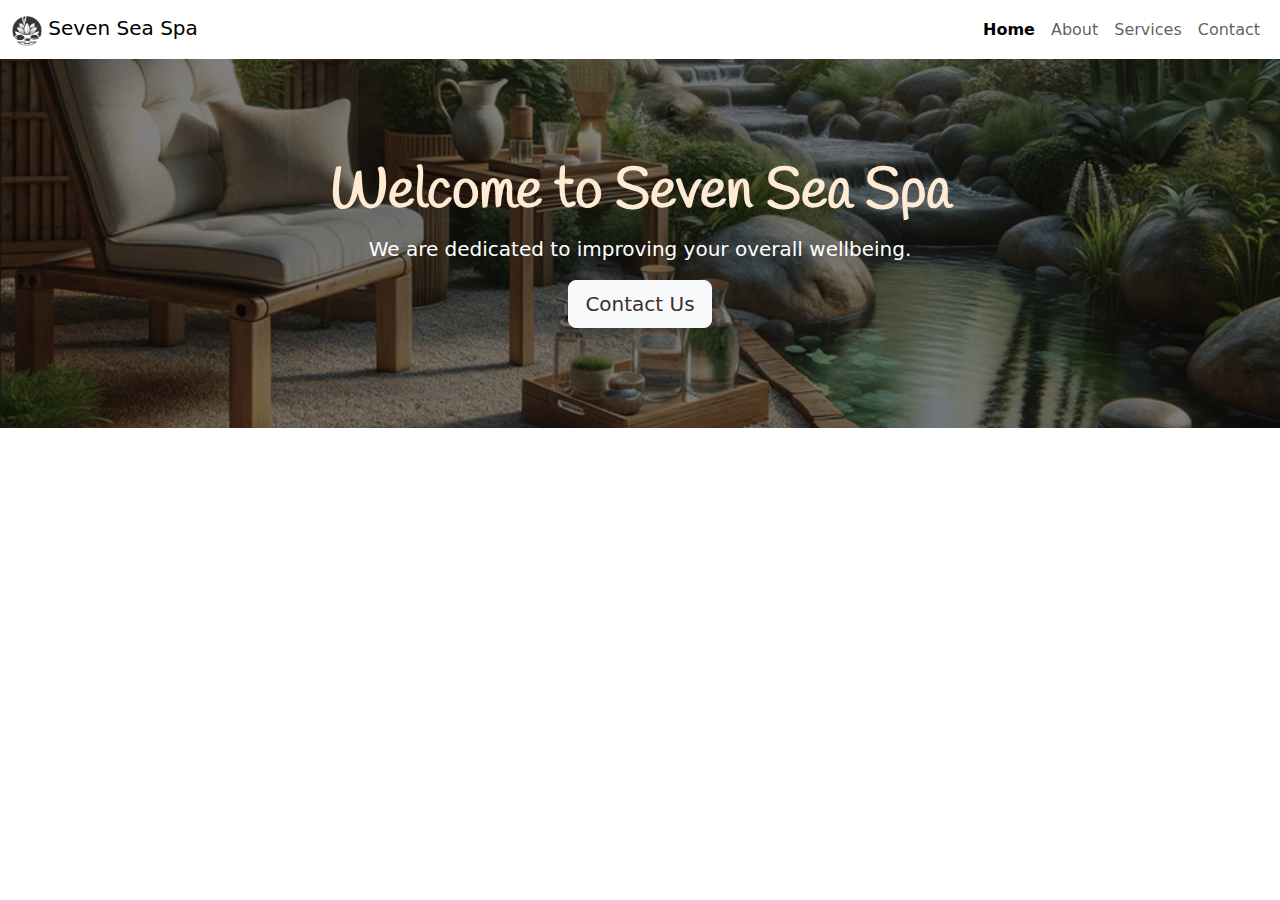
==== index.html @ fd04cd63 "Added navbar styling and hero image" ====
<!DOCTYPE html>
<html lang="en">
<head>
    <meta charset="UTF-8">
    <meta name="viewport" content="width=device-width, initial-scale=1.0">
    <link href="https://cdn.jsdelivr.net/npm/bootstrap@5.3.3/dist/css/bootstrap.min.css" rel="stylesheet" integrity="sha384-QWTKZyjpPEjISv5WaRU9OFeRpok6YctnYmDr5pNlyT2bRjXh0JMhjY6hW+ALEwIH" crossorigin="anonymous">
    <!-- Google Font -->
    <link href="https://fonts.googleapis.com/css2?family=Handlee&display=swap" rel="stylesheet">
    <style>
        .navbar-custom {
            color: #3b2f2f;
        }
        .navbar-custom .nav-link {
            color: #3b2f2f;
        }
        .hero-section {
            background: linear-gradient(rgba(0, 0, 0, 0.5), rgba(0, 0, 0, 0.5)), url('assets/images/hero.png') no-repeat center center;
            background-size: cover;
            color: #ffebd4;
            padding: 100px 0;
        }
        .hero-section h1 {
            font-family: 'Handlee', cursive;
            color: #ffebd4;
        }
        .btn {
            color: #3b2f2f;
        }
    </style>
    <title>Seven Sea Spa</title>
</head>
<body>
    <!-- Navbar -->
    <nav class="navbar navbar-expand-lg navbar-light bg-white">
        <div class="container-fluid">
            <!-- Logo -->
            <a class="navbar-brand" href="#">
                <img src="assets/images/logo.png" alt="Seven Sea Spa Logo" width="30" height="30" class="d-inline-block align-text-top">
                Seven Sea Spa
            </a>
            <button class="navbar-toggler" type="button" data-bs-toggle="collapse" data-bs-target="#navbarNav" aria-controls="navbarNav" aria-expanded="false" aria-label="Toggle navigation">
                <span class="navbar-toggler-icon"></span>
            </button>
            <div class="collapse navbar-collapse" id="navbarNav">
                <ul class="navbar-nav ms-auto">
                    <li class="nav-item">
                        <a class="nav-link fw-bold active" aria-current="page" href="#">Home</a>
                    </li>
                    <li class="nav-item">
                        <a class="nav-link" href="#">About</a>
                    </li>
                    <li class="nav-item">
                        <a class="nav-link" href="#">Services</a>
                    </li>
                    <li class="nav-item">
                        <a class="nav-link" href="#">Contact</a>
                    </li>
                </ul>
            </div>
        </div>
    </nav>

    <!-- Hero Section -->
    <section class="hero-section d-flex align-items-center justify-content-center text-center">
        <div class="container text-white">
            <h1 class="display-4 fw-bold">Welcome to Seven Sea Spa</h1>
            <p class="lead">We are dedicated to improving your overall wellbeing.</p>
            <a href="#contact" class="btn btn-light btn-lg">Contact Us</a>
        </div>
    </section>

    <script src="https://cdn.jsdelivr.net/npm/bootstrap@5.3.3/dist/js/bootstrap.bundle.min.js" integrity="sha384-YvpcrYf0tY3lHB60NNkmXc5s9fDVZLESaAA55NDzOxhy9GkcIdslK1eN7N6jIeHz" crossorigin="anonymous"></script>
</body>
</html>
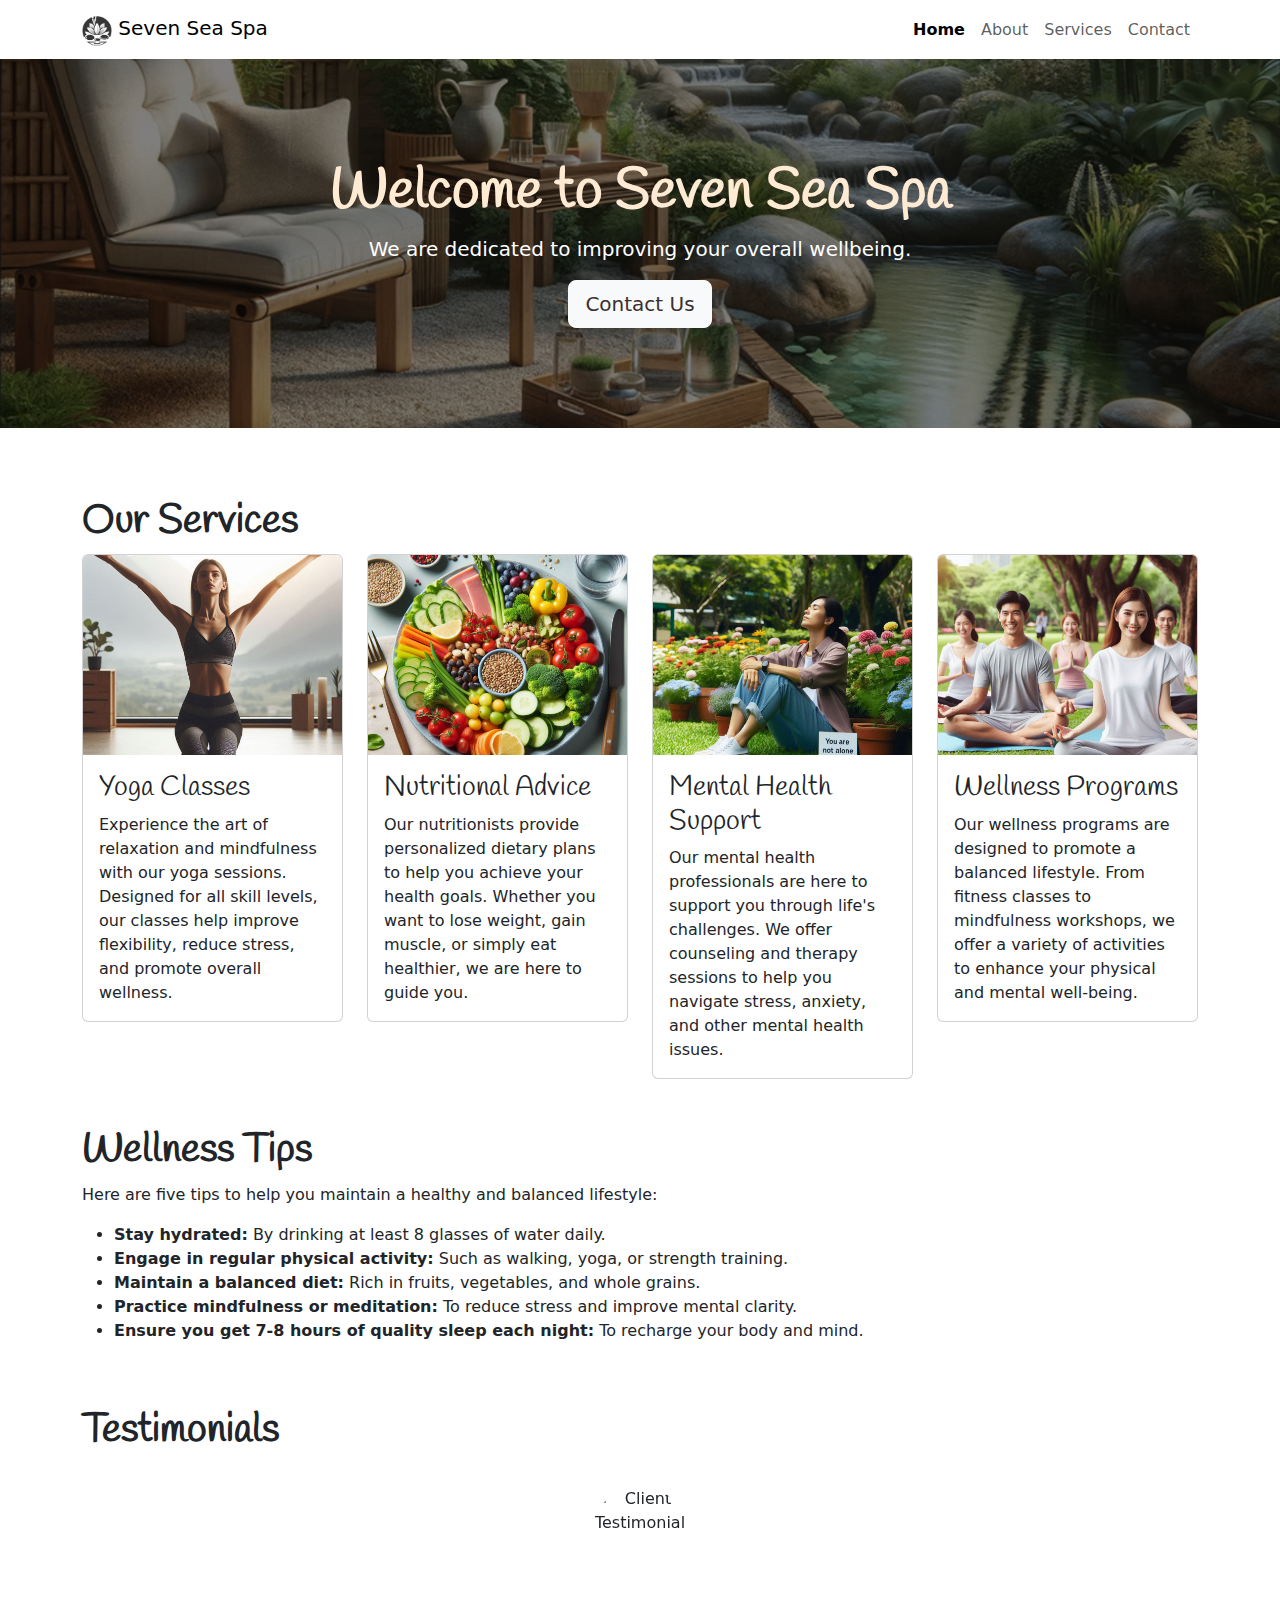
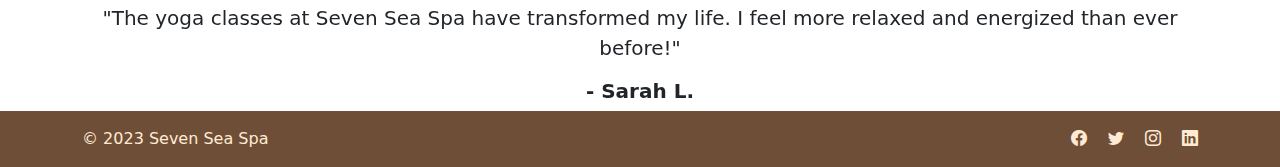
==== commit ce3756f5: "add navbar, testimonals, services and made the navbar stick" ====
--- a/index.html
+++ b/index.html
@@ -13,6 +13,12 @@
         .navbar-custom .nav-link {
             color: #3b2f2f;
         }
+
+        .navbar {
+            position: sticky;
+            top: 0;
+            z-index: 1000;
+        }
         .hero-section {
             background: linear-gradient(rgba(0, 0, 0, 0.5), rgba(0, 0, 0, 0.5)), url('assets/images/hero.png') no-repeat center center;
             background-size: cover;
@@ -26,13 +32,28 @@
         .btn {
             color: #3b2f2f;
         }
+        /* Set height for service images */
+        .services-section .card-img-top {
+            height: 200px;
+            object-fit: cover;
+        }
+        /* Add space between hero and services section */
+        .services-section {
+            margin-top: 70px; /* Adjust the value as needed */
+        }
+
+        .services-section h2,
+        h3 {
+            font-family: 'Handlee', cursive;
+        }
+    
     </style>
     <title>Seven Sea Spa</title>
 </head>
 <body>
     <!-- Navbar -->
     <nav class="navbar navbar-expand-lg navbar-light bg-white">
-        <div class="container-fluid">
+        <div class="container">
             <!-- Logo -->
             <a class="navbar-brand" href="#">
                 <img src="assets/images/logo.png" alt="Seven Sea Spa Logo" width="30" height="30" class="d-inline-block align-text-top">
@@ -68,7 +89,144 @@
             <a href="#contact" class="btn btn-light btn-lg">Contact Us</a>
         </div>
     </section>
-
+    <!-- Services Section -->
+    <section id="services" class="container section services-section">
+        <div class="row">
+            <div class="col-12 text-md-start text-center">
+                <h2 class="display-6 fw-bold">Our Services</h2>
+            </div>
+            <div class="col-12 col-md-6 col-xl-3">
+                <div class="card">
+                    <img src="assets/images/yoga.png" class="card-img-top" alt="A yoga instructor leading a class">
+                    <div class="card-body">
+                        <h3 class="card-title sub-heading-color">Yoga Classes</h3>
+                        <p class="card-text">
+                            Experience the art of relaxation and mindfulness with our yoga sessions. 
+                            Designed for all skill levels, our classes help improve flexibility, 
+                            reduce stress, and promote overall wellness.
+                        </p>
+                    </div>
+                </div>
+            </div>
+            <div class="col-12 col-md-6 col-xl-3">
+                <div class="card">
+                    <img src="assets/images/nutrition.png" class="card-img-top" alt="A nutritionist consulting with a client">
+                    <div class="card-body">
+                        <h3 class="card-title sub-heading-color">Nutritional Advice</h3>
+                        <p class="card-text">
+                            Our nutritionists provide personalized dietary plans to help you
+                            achieve your health goals. Whether you want to lose weight, gain
+                            muscle, or simply eat healthier, we are here to guide you.
+                        </p>
+                    </div>
+                </div>
+            </div>
+            <div class="col-12 col-md-6 col-xl-3">
+                <div class="card">
+                    <img src="assets/images/mental_health.png" class="card-img-top" alt="A personalized mental health support session">
+                    <div class="card-body">
+                        <h3 class="card-title sub-heading-color">Mental Health Support</h3>
+                        <p class="card-text">
+                            Our mental health professionals are here to support you through
+                            life's challenges. We offer counseling and therapy sessions to
+                            help you navigate stress, anxiety, and other mental health issues.
+                        </p>
+                    </div>
+                </div>
+            </div>
+            <div class="col-12 col-md-6 col-xl-3">
+                <div class="card">
+                    <img src="assets/images/wellness.png" class="card-img-top" alt="A wellness program for everyone">
+                    <div class="card-body">
+                        <h3 class="card-title sub-heading-color">Wellness Programs</h3>
+                        <p class="card-text">
+                            Our wellness programs are designed to promote a balanced lifestyle.
+                            From fitness classes to mindfulness workshops, we offer a variety
+                            of activities to enhance your physical and mental well-being.
+                        </p>
+                    </div>
+                </div>
+            </div>
+        </div>
+    </section>
+    <!-- Wellness Tips Section -->
+    <section id="wellness-tips" class="container section mt-5">
+        <div class="row">
+            <div class="col-12 text-md-start text-center">
+                <h2 class="display-6 fw-bold" style="font-family: 'Handlee', cursive;">Wellness Tips</h2>
+                <p>Here are five tips to help you maintain a healthy and balanced lifestyle:</p>
+                <ul>
+                    <li><strong> Stay hydrated:</strong> By drinking at least 8 glasses of water daily.</li>
+                    <li><strong>Engage in regular physical activity:</strong> Such as walking, yoga, or strength training.</li>
+                    <li><strong>Maintain a balanced diet:</strong> Rich in fruits, vegetables, and whole grains.</li>
+                    <li><strong>Practice mindfulness or meditation:</strong> To reduce stress and improve mental clarity.</li>
+                    <li><strong>Ensure you get 7-8 hours of quality sleep each night:</strong> To recharge your body and mind.</li>
+                </ul>
+            </div>
+        </div>
+    </section>
+    <!-- Testimonials Section -->
+    <section id="testimonials" class="container section mt-5">
+        <div class="row">
+            <div class="col-12 text-md-start text-center">
+                <h2 class="display-6 fw-bold" style="font-family: 'Handlee', cursive;">Testimonials</h2>
+            </div>
+        </div>
+        <div id="testimonialsCarousel" class="carousel slide mt-4" data-bs-ride="carousel">
+            <div class="carousel-inner">
+                <div class="carousel-item active">
+                    <div class="d-flex flex-column align-items-center text-center">
+                        <img src="assets/images/testimonial1.jpg" alt="Client Testimonial" class="rounded-circle mb-3" style="width: 100px; height: 100px; object-fit: cover;">
+                        <p class="lead">"The yoga classes at Seven Sea Spa have transformed my life. I feel more relaxed and energized than ever before!"</p>
+                        <h5 class="fw-bold">- Sarah L.</h5>
+                    </div>
+                </div>
+                <div class="carousel-item">
+                    <div class="d-flex flex-column align-items-center text-center">
+                        <img src="assets/images/testimonial2.jpg" alt="Client Testimonial" class="rounded-circle mb-3" style="width: 100px; height: 100px; object-fit: cover;">
+                        <p class="lead">"The nutritional advice I received was spot on. I've never felt healthier or more confident in my diet."</p>
+                        <h5 class="fw-bold">- James T.</h5>
+                    </div>
+                </div>
+                <div class="carousel-item">
+                    <div class="d-flex flex-column align-items-center text-center">
+                        <img src="assets/images/testimonial3.jpg" alt="Client Testimonial" class="rounded-circle mb-3" style="width: 100px; height: 100px; object-fit: cover;">
+                        <p class="lead">"The mental health support sessions have been a game-changer for me. I can't thank the team enough."</p>
+                        <h5 class="fw-bold">- Emily R.</h5>
+                    </div>
+                </div>
+            </div>
+            <button class="carousel-control-prev" type="button" data-bs-target="#testimonialsCarousel" data-bs-slide="prev">
+                <span class="carousel-control-prev-icon" aria-hidden="true"></span>
+                <span class="visually-hidden">Previous</span>
+            </button>
+            <button class="carousel-control-next" type="button" data-bs-target="#testimonialsCarousel" data-bs-slide="next">
+                <span class="carousel-control-next-icon" aria-hidden="true"></span>
+                <span class="visually-hidden">Next</span>
+            </button>
+        </div>
+    </section>
+    <!-- Footer -->
+    <footer class="py-3" style="background-color: #6F4E37;">
+        <div class="container d-flex justify-content-between align-items-center">
+            <p class="mb-0 text-start" style="color: #FFEBD4;">&copy; 2023 Seven Sea Spa</p>
+            <div class="social-icons ms-auto">
+                <a href="https://facebook.com" target="_blank" class="text-decoration-none me-3" style="color: #FFEBD4;">
+                    <i class="bi bi-facebook"></i>
+                </a>
+                <a href="https://twitter.com" target="_blank" class="text-decoration-none me-3" style="color: #FFEBD4;">
+                    <i class="bi bi-twitter"></i>
+                </a>
+                <a href="https://instagram.com" target="_blank" class="text-decoration-none me-3" style="color: #FFEBD4;">
+                    <i class="bi bi-instagram"></i>
+                </a>
+                <a href="https://linkedin.com" target="_blank" class="text-decoration-none" style="color: #FFEBD4;">
+                    <i class="bi bi-linkedin"></i>
+                </a>
+            </div>
+        </div>
+    </footer>
+    <link href="https://cdn.jsdelivr.net/npm/bootstrap-icons/font/bootstrap-icons.css" rel="stylesheet">
     <script src="https://cdn.jsdelivr.net/npm/bootstrap@5.3.3/dist/js/bootstrap.bundle.min.js" integrity="sha384-YvpcrYf0tY3lHB60NNkmXc5s9fDVZLESaAA55NDzOxhy9GkcIdslK1eN7N6jIeHz" crossorigin="anonymous"></script>
 </body>
 </html>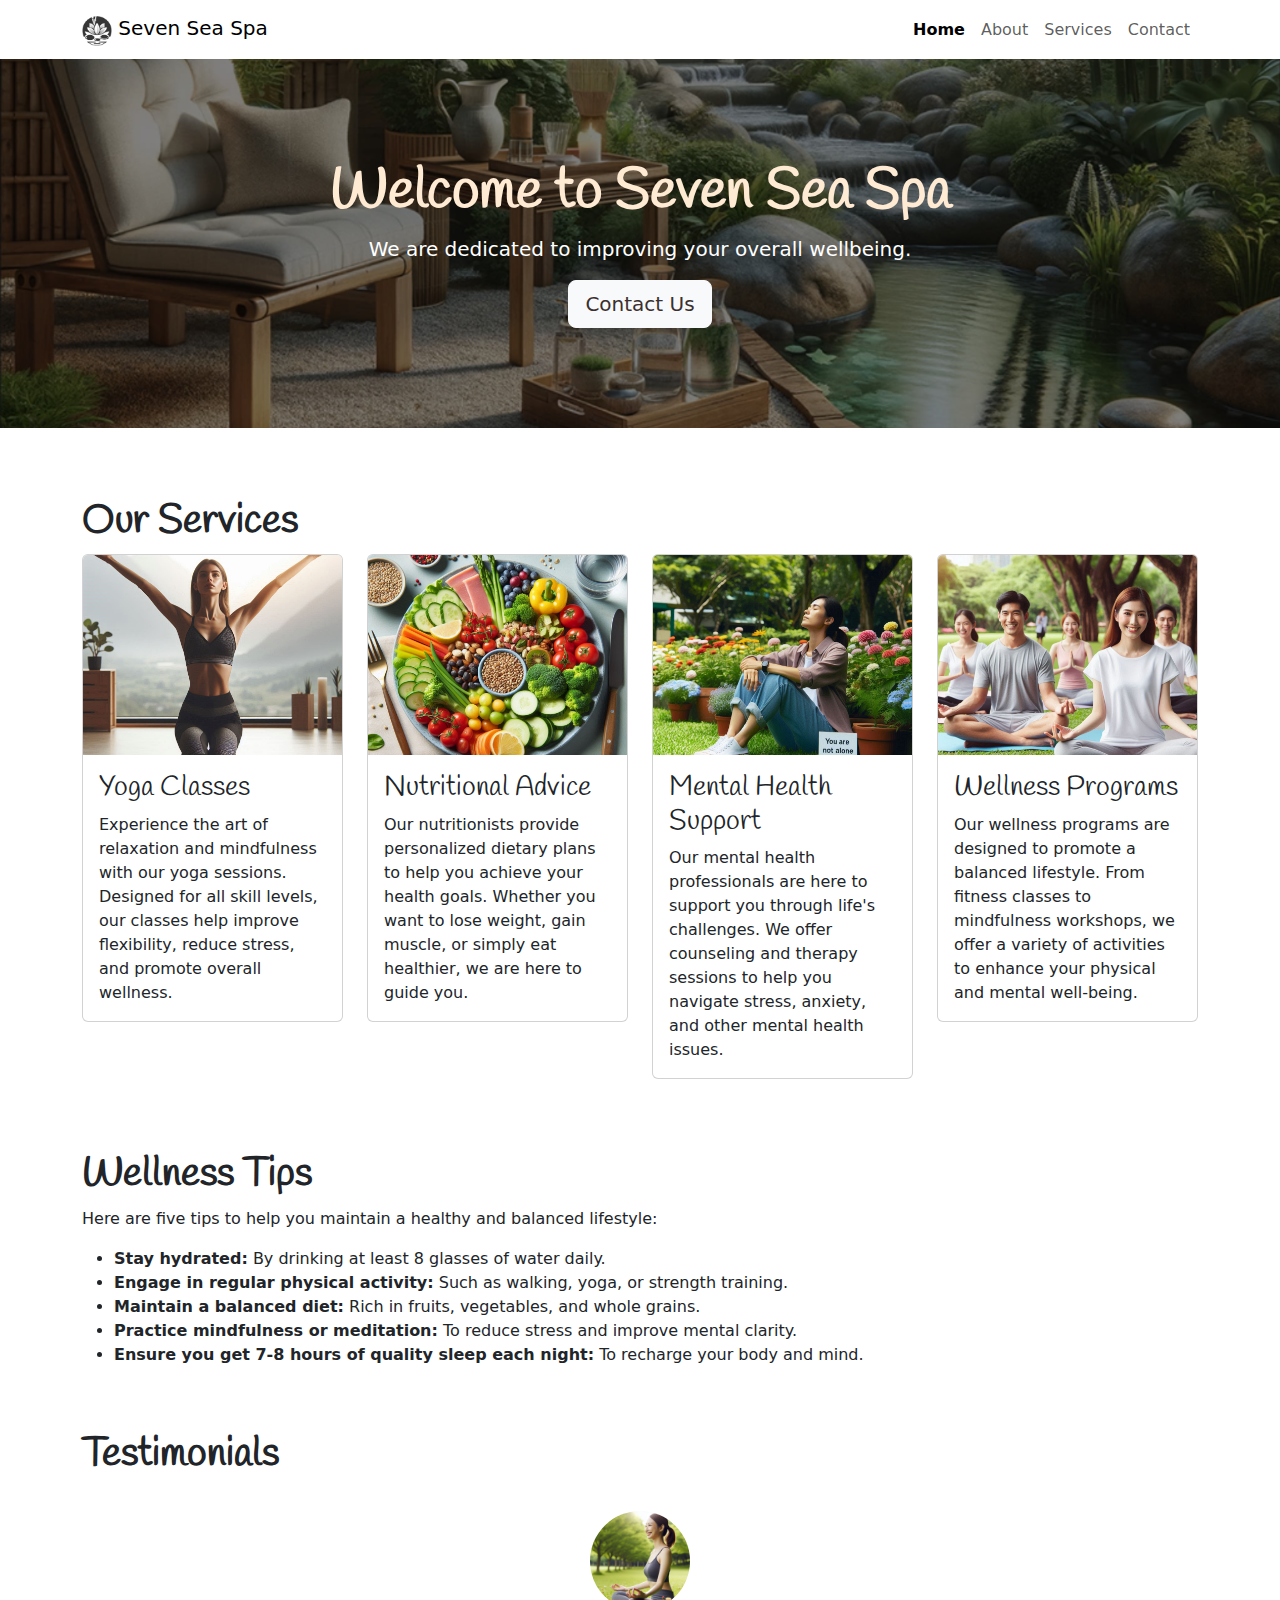
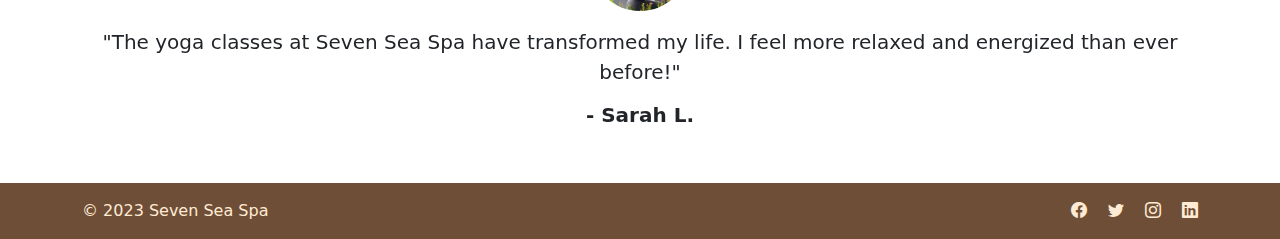
==== commit ac5b2743: "Update styles.css structure" ====
--- a/index.html
+++ b/index.html
@@ -6,48 +6,7 @@
     <link href="https://cdn.jsdelivr.net/npm/bootstrap@5.3.3/dist/css/bootstrap.min.css" rel="stylesheet" integrity="sha384-QWTKZyjpPEjISv5WaRU9OFeRpok6YctnYmDr5pNlyT2bRjXh0JMhjY6hW+ALEwIH" crossorigin="anonymous">
     <!-- Google Font -->
     <link href="https://fonts.googleapis.com/css2?family=Handlee&display=swap" rel="stylesheet">
-    <style>
-        .navbar-custom {
-            color: #3b2f2f;
-        }
-        .navbar-custom .nav-link {
-            color: #3b2f2f;
-        }
-
-        .navbar {
-            position: sticky;
-            top: 0;
-            z-index: 1000;
-        }
-        .hero-section {
-            background: linear-gradient(rgba(0, 0, 0, 0.5), rgba(0, 0, 0, 0.5)), url('assets/images/hero.png') no-repeat center center;
-            background-size: cover;
-            color: #ffebd4;
-            padding: 100px 0;
-        }
-        .hero-section h1 {
-            font-family: 'Handlee', cursive;
-            color: #ffebd4;
-        }
-        .btn {
-            color: #3b2f2f;
-        }
-        /* Set height for service images */
-        .services-section .card-img-top {
-            height: 200px;
-            object-fit: cover;
-        }
-        /* Add space between hero and services section */
-        .services-section {
-            margin-top: 70px; /* Adjust the value as needed */
-        }
-
-        .services-section h2,
-        h3 {
-            font-family: 'Handlee', cursive;
-        }
-    
-    </style>
+    <link rel="stylesheet" href="assets/css/styles.css">
     <title>Seven Sea Spa</title>
 </head>
 <body>
@@ -90,7 +49,7 @@
         </div>
     </section>
     <!-- Services Section -->
-    <section id="services" class="container section services-section">
+    <section id="services" class="container services-section">
         <div class="row">
             <div class="col-12 text-md-start text-center">
                 <h2 class="display-6 fw-bold">Our Services</h2>
@@ -166,7 +125,7 @@
         </div>
     </section>
     <!-- Testimonials Section -->
-    <section id="testimonials" class="container section mt-5">
+    <section id="testimonials" class="container section mt-5 mb-5">
         <div class="row">
             <div class="col-12 text-md-start text-center">
                 <h2 class="display-6 fw-bold" style="font-family: 'Handlee', cursive;">Testimonials</h2>
@@ -176,21 +135,21 @@
             <div class="carousel-inner">
                 <div class="carousel-item active">
                     <div class="d-flex flex-column align-items-center text-center">
-                        <img src="assets/images/testimonial1.jpg" alt="Client Testimonial" class="rounded-circle mb-3" style="width: 100px; height: 100px; object-fit: cover;">
+                        <img src="assets/images/testimonial2.png" alt="Client Testimonial" class="rounded-circle mb-3" style="width: 100px; height: 100px; object-fit: cover;">
                         <p class="lead">"The yoga classes at Seven Sea Spa have transformed my life. I feel more relaxed and energized than ever before!"</p>
                         <h5 class="fw-bold">- Sarah L.</h5>
                     </div>
                 </div>
                 <div class="carousel-item">
                     <div class="d-flex flex-column align-items-center text-center">
-                        <img src="assets/images/testimonial2.jpg" alt="Client Testimonial" class="rounded-circle mb-3" style="width: 100px; height: 100px; object-fit: cover;">
+                        <img src="assets/images/testimonial3.png" alt="Client Testimonial" class="rounded-circle mb-3" style="width: 100px; height: 100px; object-fit: cover;">
                         <p class="lead">"The nutritional advice I received was spot on. I've never felt healthier or more confident in my diet."</p>
                         <h5 class="fw-bold">- James T.</h5>
                     </div>
                 </div>
                 <div class="carousel-item">
                     <div class="d-flex flex-column align-items-center text-center">
-                        <img src="assets/images/testimonial3.jpg" alt="Client Testimonial" class="rounded-circle mb-3" style="width: 100px; height: 100px; object-fit: cover;">
+                        <img src="assets/images/testimonial1.png" alt="Client Testimonial" class="rounded-circle mb-3" style="width: 100px; height: 100px; object-fit: cover;">
                         <p class="lead">"The mental health support sessions have been a game-changer for me. I can't thank the team enough."</p>
                         <h5 class="fw-bold">- Emily R.</h5>
                     </div>
--- a/assets/css/styles.css
+++ b/assets/css/styles.css
@@ -0,0 +1,44 @@
+.navbar-custom {
+    color: #3b2f2f;
+}
+.navbar-custom .nav-link {
+    color: #3b2f2f;
+}
+
+.navbar {
+    position: sticky;
+    top: 0;
+    z-index: 1000;
+}
+.hero-section {
+    background: linear-gradient(rgba(0, 0, 0, 0.5), rgba(0, 0, 0, 0.5)), url('../images/hero.png') no-repeat center center;
+    background-size: cover;
+    color: #ffebd4;
+    padding: 100px 0;
+}
+.hero-section h1 {
+    font-family: 'Handlee', cursive;
+    color: #ffebd4;
+}
+.btn {
+    color: #3b2f2f;
+}
+/* Set height for service images */
+.services-section .card-img-top {
+    height: 200px;
+    object-fit: cover;
+}
+/* Add space between hero and services section */
+.services-section {
+    margin-top: 70px; /* Adjust the value as needed */
+}
+
+.services-section h2,
+h3 {
+    font-family: 'Handlee', cursive;
+}
+
+#services .card {
+    margin-bottom: 1.5rem;
+}
+
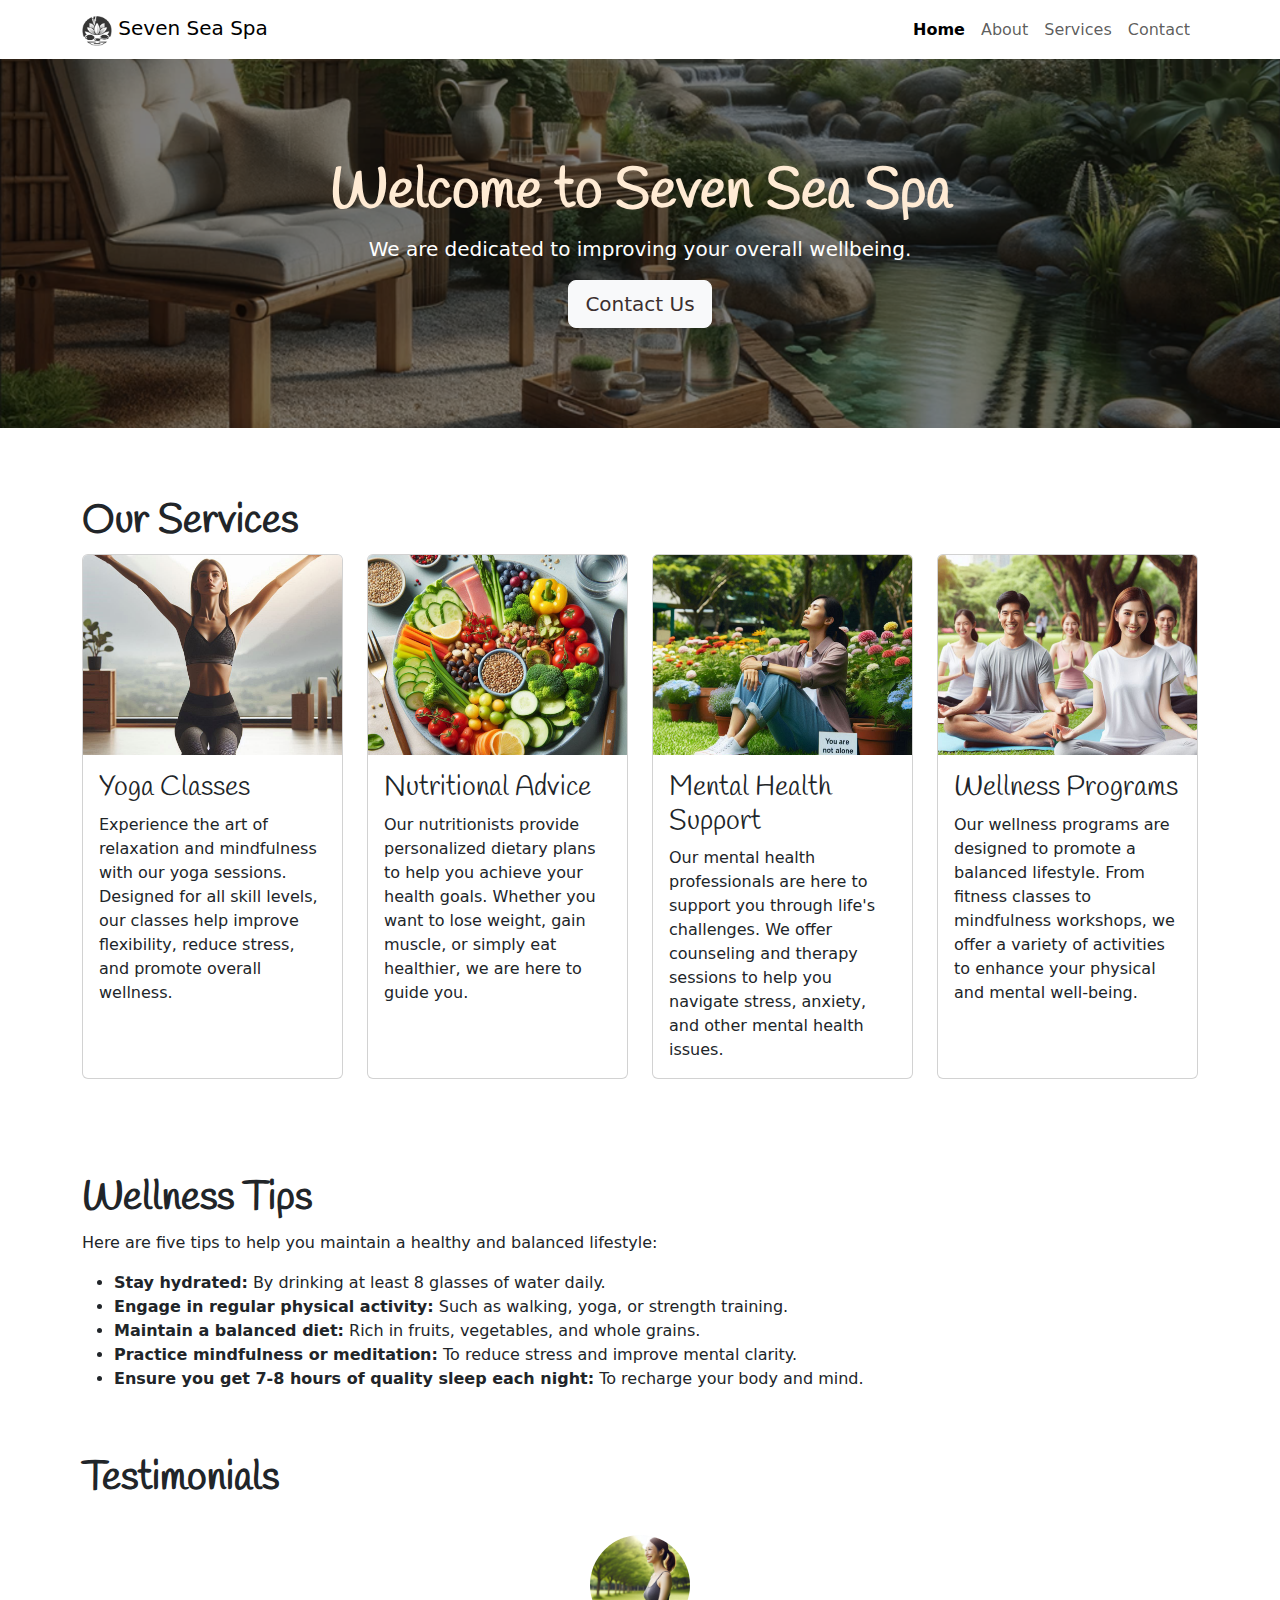
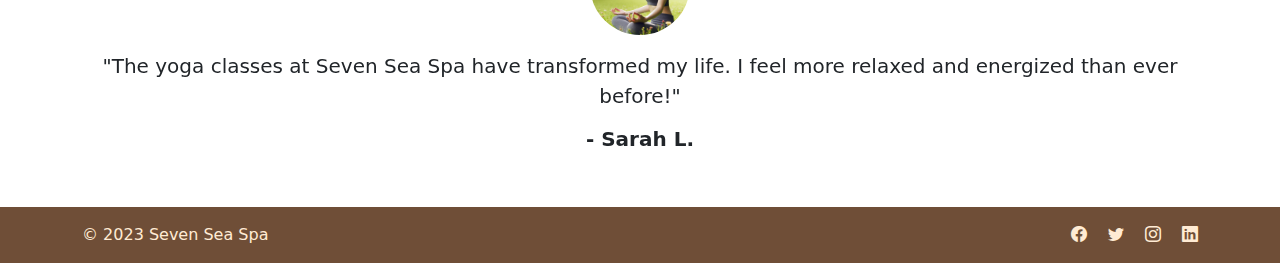
==== commit e0a81ba7: "Fixed the alignment of the card" ====
--- a/index.html
+++ b/index.html
@@ -54,7 +54,7 @@
             <div class="col-12 text-md-start text-center">
                 <h2 class="display-6 fw-bold">Our Services</h2>
             </div>
-            <div class="col-12 col-md-6 col-xl-3">
+            <div class="col-lg-3 col-md-6 mb-4 d-flex align-items-stretch">
                 <div class="card">
                     <img src="assets/images/yoga.png" class="card-img-top" alt="A yoga instructor leading a class">
                     <div class="card-body">
@@ -67,7 +67,7 @@
                     </div>
                 </div>
             </div>
-            <div class="col-12 col-md-6 col-xl-3">
+            <div class="col-lg-3 col-md-6 mb-4 d-flex align-items-stretch">
                 <div class="card">
                     <img src="assets/images/nutrition.png" class="card-img-top" alt="A nutritionist consulting with a client">
                     <div class="card-body">
@@ -80,7 +80,7 @@
                     </div>
                 </div>
             </div>
-            <div class="col-12 col-md-6 col-xl-3">
+            <div class="col-lg-3 col-md-6 mb-4 d-flex align-items-stretch">
                 <div class="card">
                     <img src="assets/images/mental_health.png" class="card-img-top" alt="A personalized mental health support session">
                     <div class="card-body">
@@ -93,7 +93,7 @@
                     </div>
                 </div>
             </div>
-            <div class="col-12 col-md-6 col-xl-3">
+            <div class="col-lg-3 col-md-6 mb-4 d-flex align-items-stretch">
                 <div class="card">
                     <img src="assets/images/wellness.png" class="card-img-top" alt="A wellness program for everyone">
                     <div class="card-body">
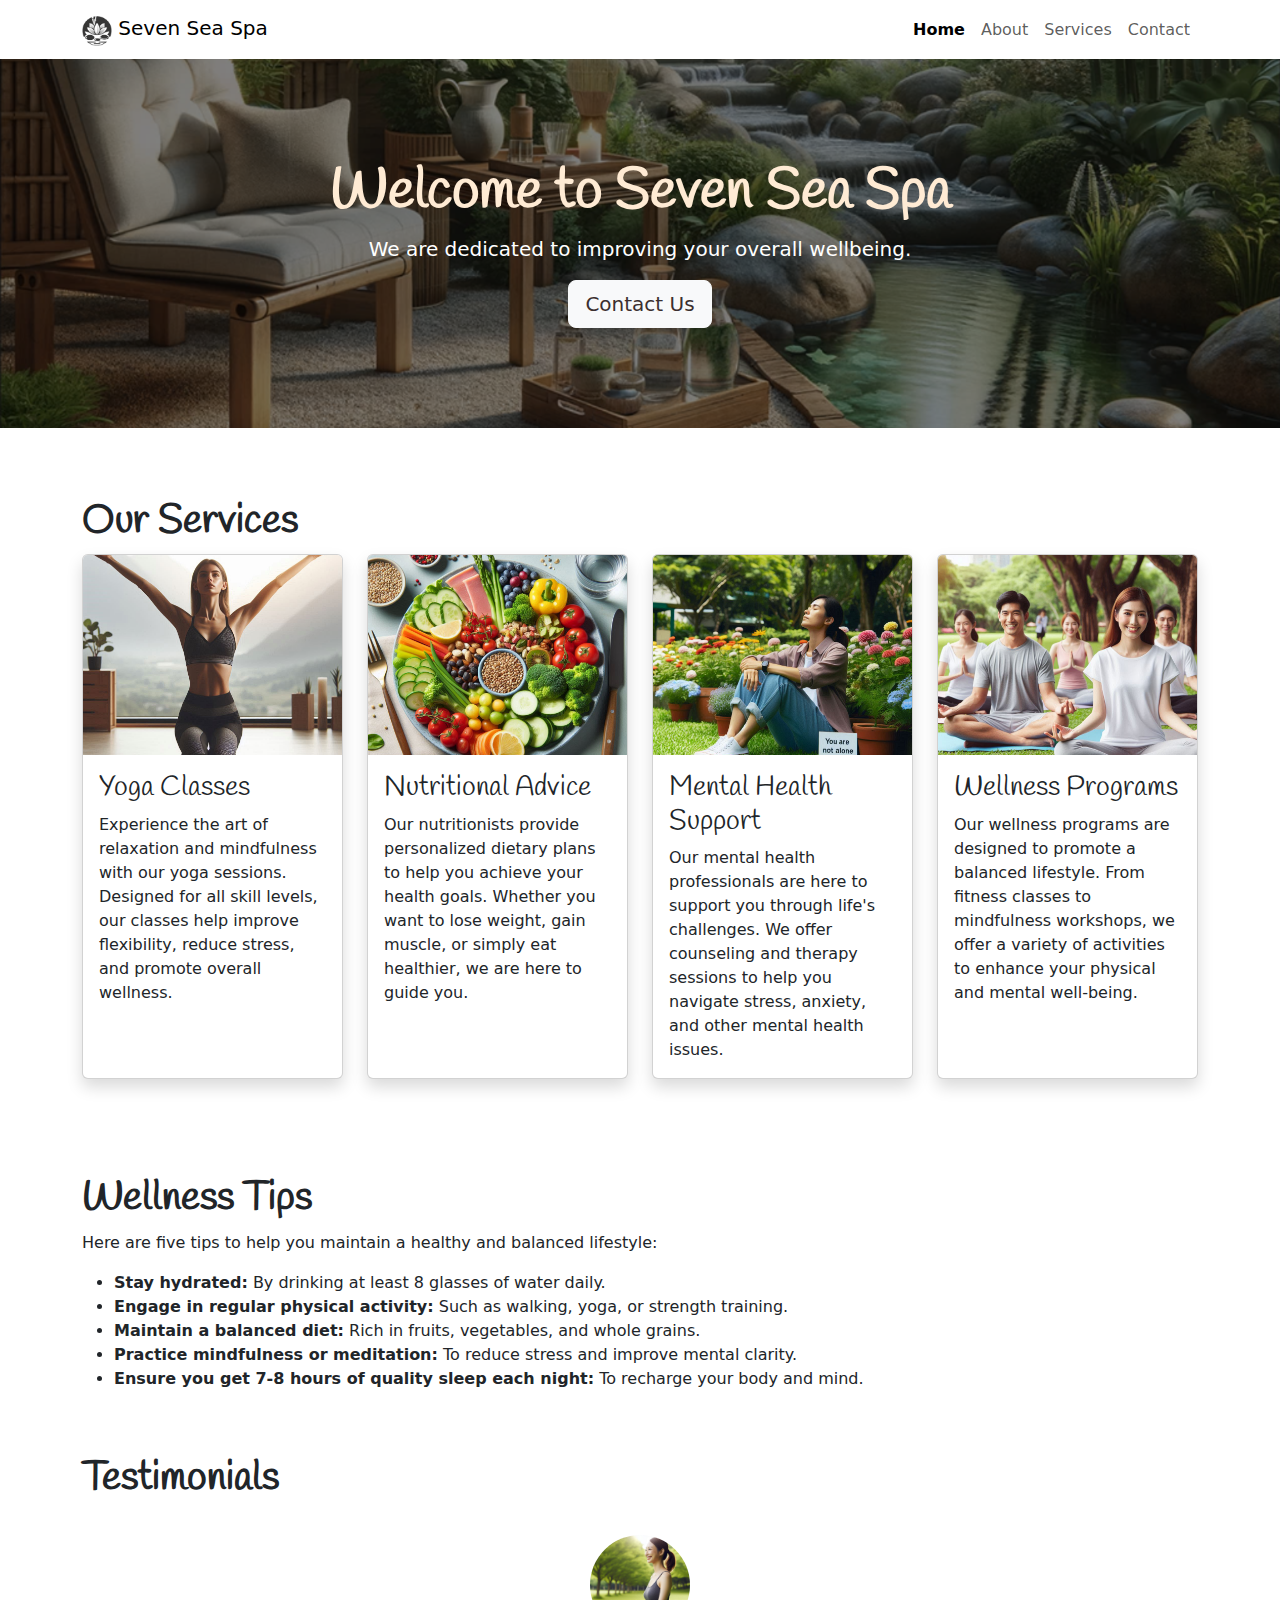
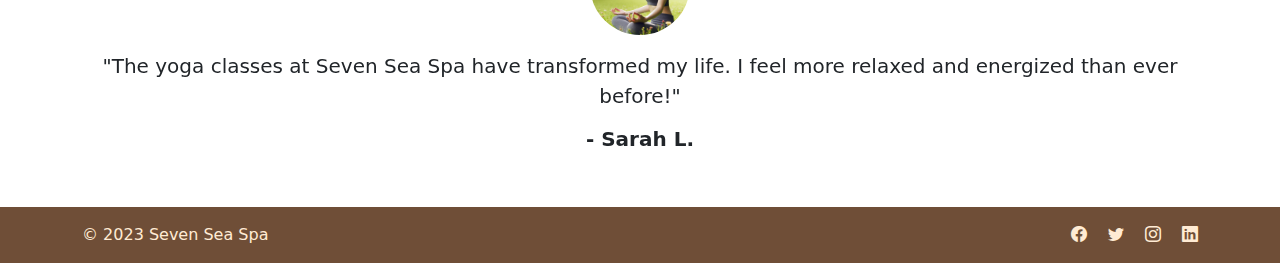
==== commit 79387ad1: "Add contact and thank you sections and styling" ====
--- a/index.html
+++ b/index.html
@@ -15,7 +15,7 @@
         <div class="container">
             <!-- Logo -->
             <a class="navbar-brand" href="#">
-                <img src="assets/images/logo.png" alt="Seven Sea Spa Logo" width="30" height="30" class="d-inline-block align-text-top">
+                <img src="assets/images/logo.png" alt="Logo" width="30" height="30" class="d-inline-block align-text-top">
                 Seven Sea Spa
             </a>
             <button class="navbar-toggler" type="button" data-bs-toggle="collapse" data-bs-target="#navbarNav" aria-controls="navbarNav" aria-expanded="false" aria-label="Toggle navigation">
@@ -24,7 +24,7 @@
             <div class="collapse navbar-collapse" id="navbarNav">
                 <ul class="navbar-nav ms-auto">
                     <li class="nav-item">
-                        <a class="nav-link fw-bold active" aria-current="page" href="#">Home</a>
+                        <a class="nav-link fw-bold active" aria-current="page" href="index.html">Home</a>
                     </li>
                     <li class="nav-item">
                         <a class="nav-link" href="#">About</a>
@@ -33,7 +33,7 @@
                         <a class="nav-link" href="#">Services</a>
                     </li>
                     <li class="nav-item">
-                        <a class="nav-link" href="#">Contact</a>
+                        <a class="nav-link" href="contact.html">Contact</a>
                     </li>
                 </ul>
             </div>
@@ -41,21 +41,21 @@
     </nav>
 
     <!-- Hero Section -->
-    <section class="hero-section d-flex align-items-center justify-content-center text-center">
+    <header class="hero-section d-flex align-items-center justify-content-center text-center">
         <div class="container text-white">
             <h1 class="display-4 fw-bold">Welcome to Seven Sea Spa</h1>
             <p class="lead">We are dedicated to improving your overall wellbeing.</p>
             <a href="#contact" class="btn btn-light btn-lg">Contact Us</a>
         </div>
-    </section>
+    </header>
     <!-- Services Section -->
-    <section id="services" class="container services-section">
-        <div class="row">
+    <main id="services" class="container services-section">
+        <div class="row mt-5">
             <div class="col-12 text-md-start text-center">
                 <h2 class="display-6 fw-bold">Our Services</h2>
             </div>
             <div class="col-lg-3 col-md-6 mb-4 d-flex align-items-stretch">
-                <div class="card">
+                <div class="card shadow" tabindex="0">
                     <img src="assets/images/yoga.png" class="card-img-top" alt="A yoga instructor leading a class">
                     <div class="card-body">
                         <h3 class="card-title sub-heading-color">Yoga Classes</h3>
@@ -68,7 +68,7 @@
                 </div>
             </div>
             <div class="col-lg-3 col-md-6 mb-4 d-flex align-items-stretch">
-                <div class="card">
+                <div class="card shadow" tabindex="0">
                     <img src="assets/images/nutrition.png" class="card-img-top" alt="A nutritionist consulting with a client">
                     <div class="card-body">
                         <h3 class="card-title sub-heading-color">Nutritional Advice</h3>
@@ -81,7 +81,7 @@
                 </div>
             </div>
             <div class="col-lg-3 col-md-6 mb-4 d-flex align-items-stretch">
-                <div class="card">
+                <div class="card shadow" tabindex="0">
                     <img src="assets/images/mental_health.png" class="card-img-top" alt="A personalized mental health support session">
                     <div class="card-body">
                         <h3 class="card-title sub-heading-color">Mental Health Support</h3>
@@ -94,7 +94,7 @@
                 </div>
             </div>
             <div class="col-lg-3 col-md-6 mb-4 d-flex align-items-stretch">
-                <div class="card">
+                <div class="card shadow" tabindex="0">
                     <img src="assets/images/wellness.png" class="card-img-top" alt="A wellness program for everyone">
                     <div class="card-body">
                         <h3 class="card-title sub-heading-color">Wellness Programs</h3>
@@ -107,7 +107,7 @@
                 </div>
             </div>
         </div>
-    </section>
+    </main>
     <!-- Wellness Tips Section -->
     <section id="wellness-tips" class="container section mt-5">
         <div class="row">
@@ -166,7 +166,7 @@
         </div>
     </section>
     <!-- Footer -->
-    <footer class="py-3" style="background-color: #6F4E37;">
+    <footer class="footer text-center text-lg-start py-3 mt-auto" style="background-color: #6F4E37;">
         <div class="container d-flex justify-content-between align-items-center">
             <p class="mb-0 text-start" style="color: #FFEBD4;">&copy; 2023 Seven Sea Spa</p>
             <div class="social-icons ms-auto">
--- a/assets/css/styles.css
+++ b/assets/css/styles.css
@@ -42,3 +42,9 @@
     margin-bottom: 1.5rem;
 }
 
+h2 {
+    font-family: 'Handlee', cursive;
+}
+.thanks {
+    font-family: 'Handlee', cursive;
+}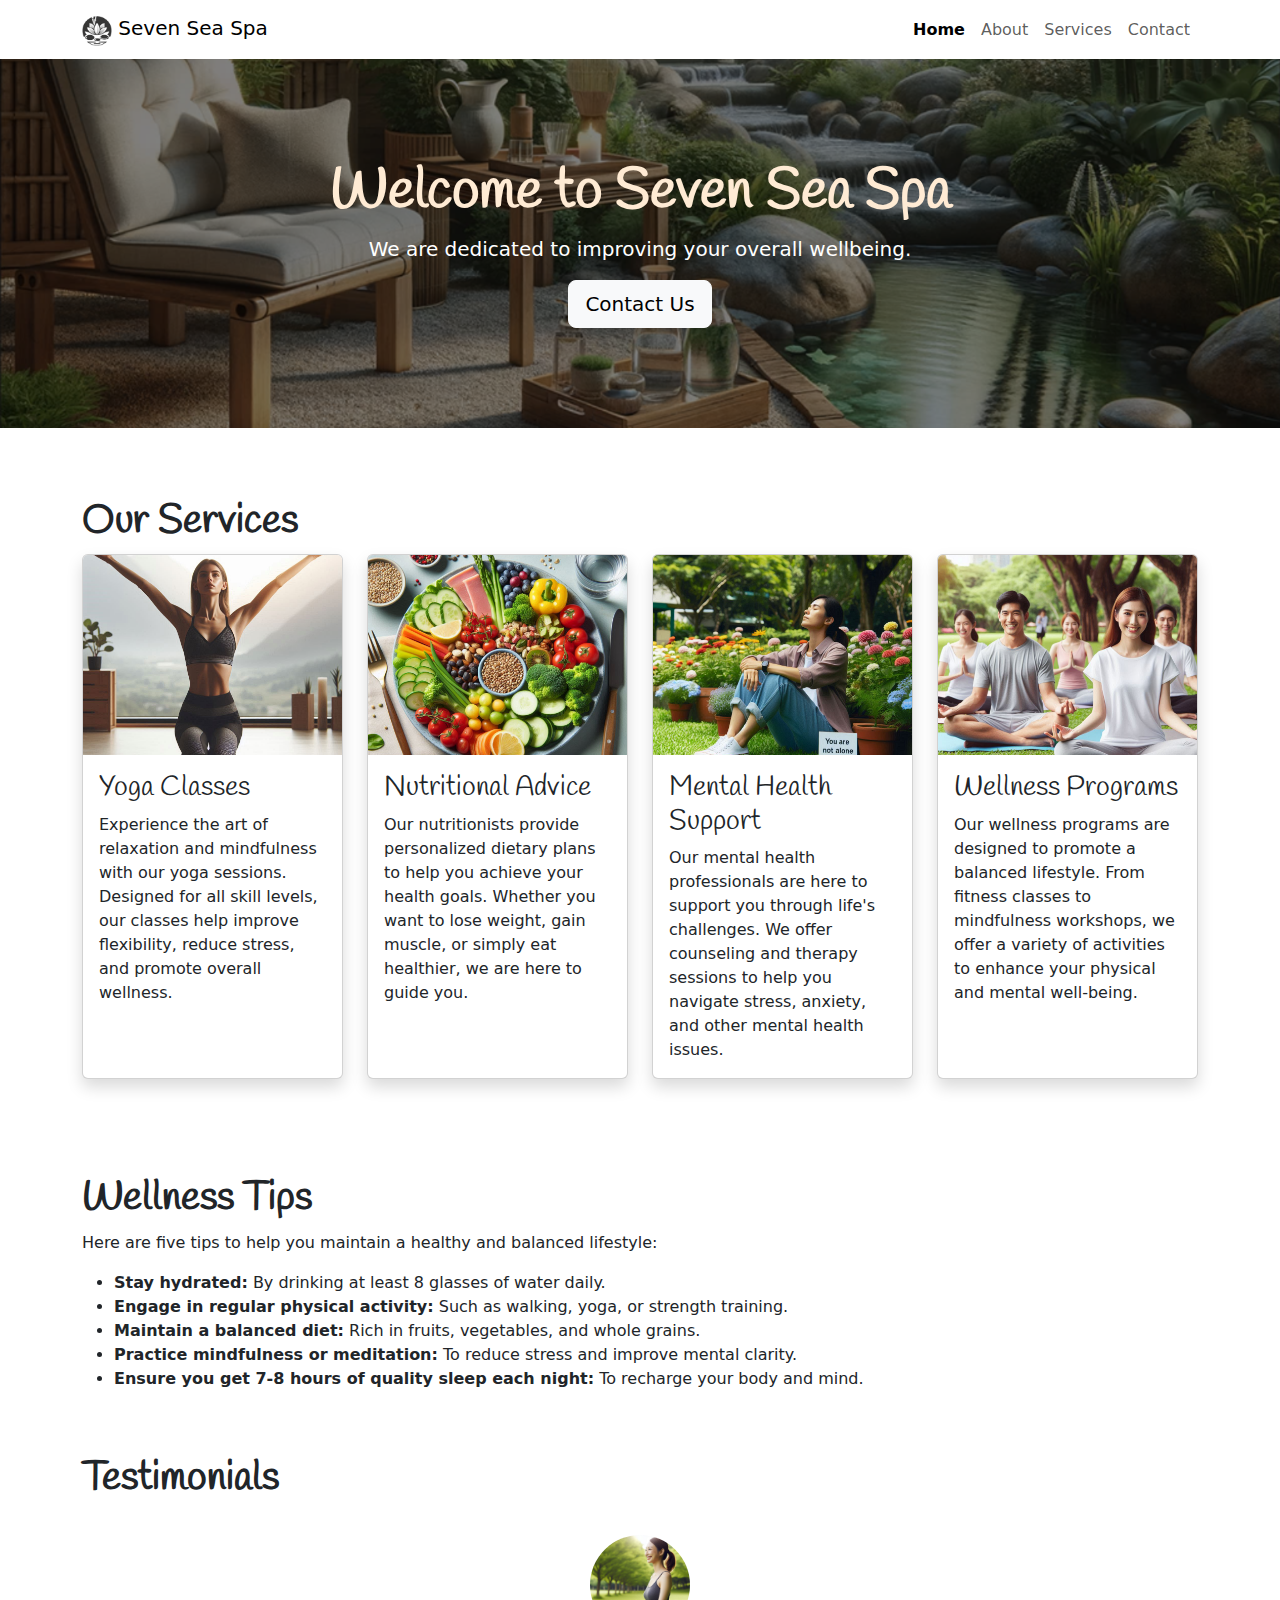
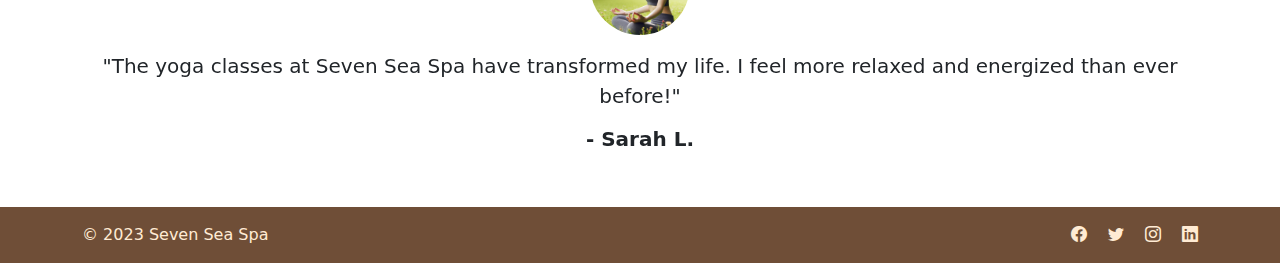
==== commit 4d46a39a: "Add Services section" ====
--- a/index.html
+++ b/index.html
@@ -27,10 +27,10 @@
                         <a class="nav-link fw-bold active" aria-current="page" href="index.html">Home</a>
                     </li>
                     <li class="nav-item">
-                        <a class="nav-link" href="#">About</a>
+                        <a class="nav-link" href="about.html">About</a>
                     </li>
                     <li class="nav-item">
-                        <a class="nav-link" href="#">Services</a>
+                        <a class="nav-link" href="services.html">Services</a>
                     </li>
                     <li class="nav-item">
                         <a class="nav-link" href="contact.html">Contact</a>
@@ -45,7 +45,7 @@
         <div class="container text-white">
             <h1 class="display-4 fw-bold">Welcome to Seven Sea Spa</h1>
             <p class="lead">We are dedicated to improving your overall wellbeing.</p>
-            <a href="#contact" class="btn btn-light btn-lg">Contact Us</a>
+            <a href="contact.html" id="contact" class="btn btn-light btn-lg">Contact Us</a>
         </div>
     </header>
     <!-- Services Section -->
--- a/assets/css/styles.css
+++ b/assets/css/styles.css
@@ -20,7 +20,7 @@
     font-family: 'Handlee', cursive;
     color: #ffebd4;
 }
-.btn {
+#contact .btn {
     color: #3b2f2f;
 }
 /* Set height for service images */
@@ -47,4 +47,5 @@
 }
 .thanks {
     font-family: 'Handlee', cursive;
-}+}
+
